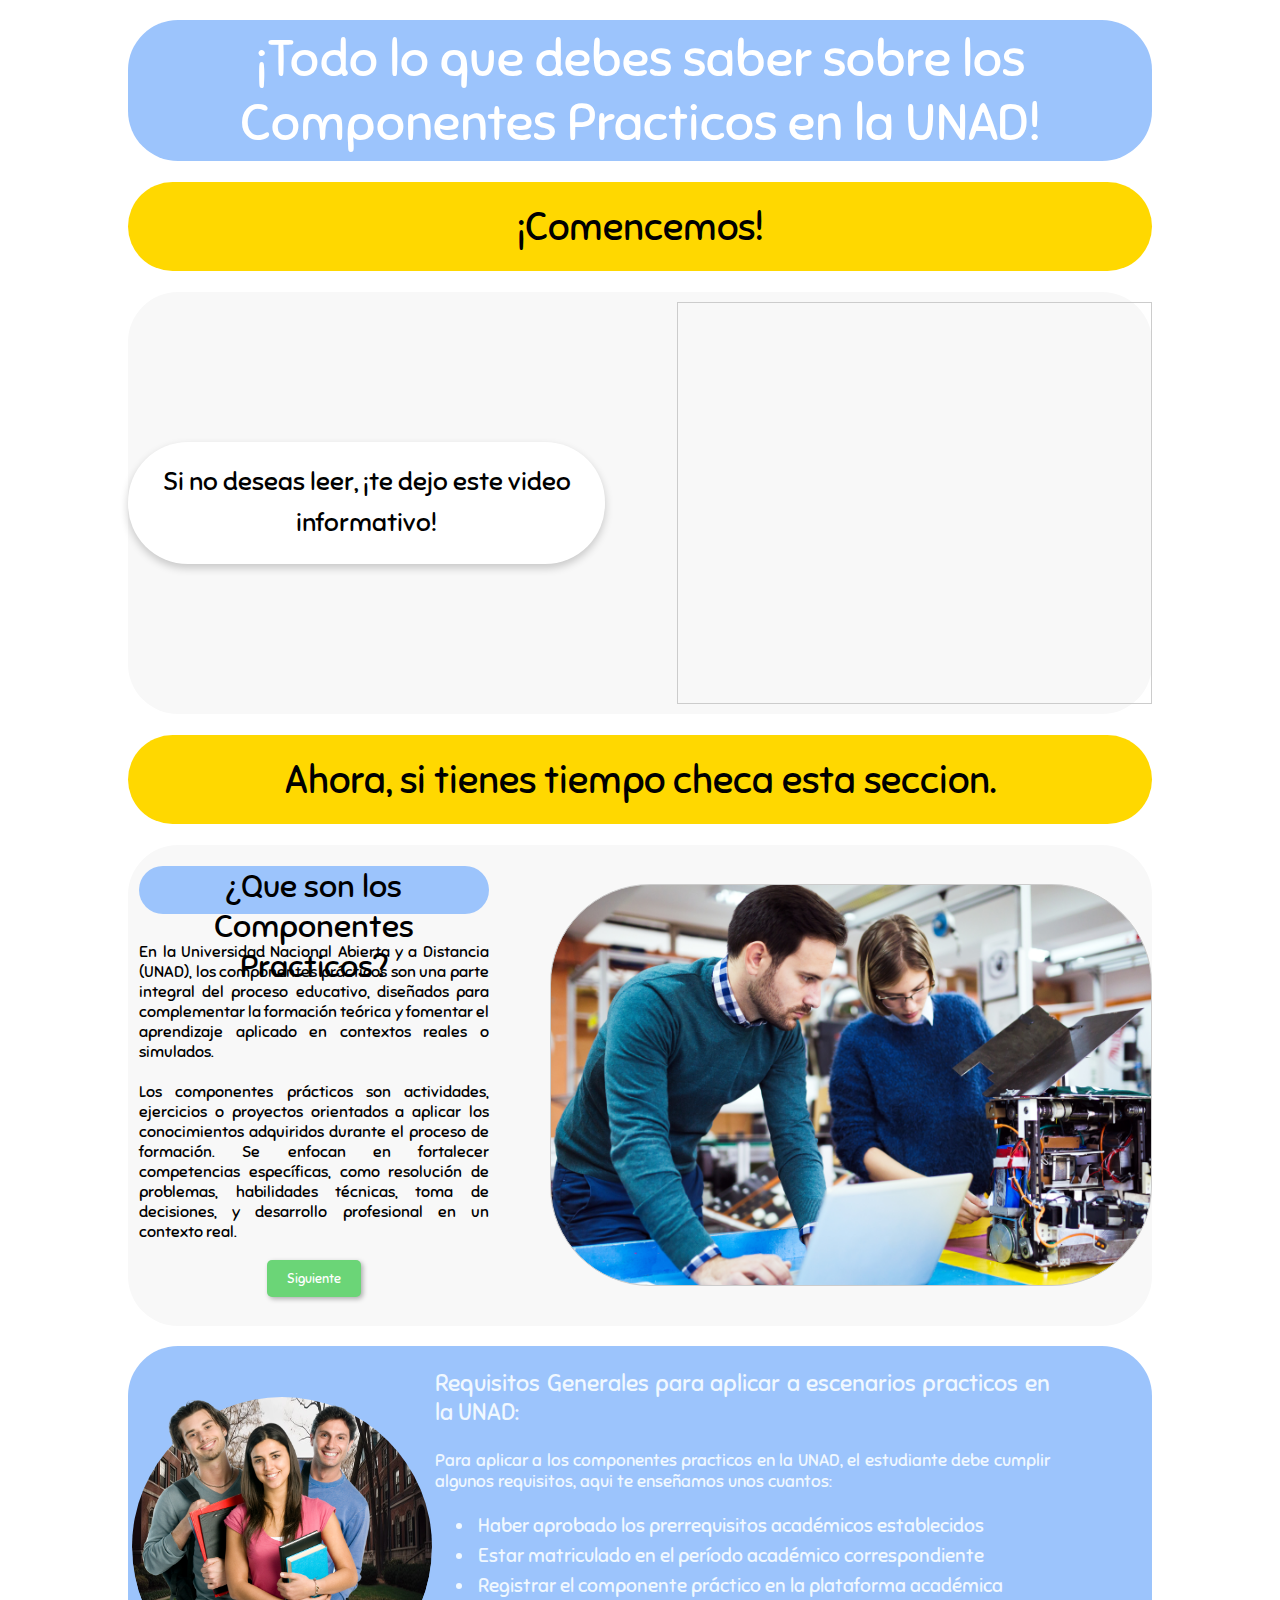
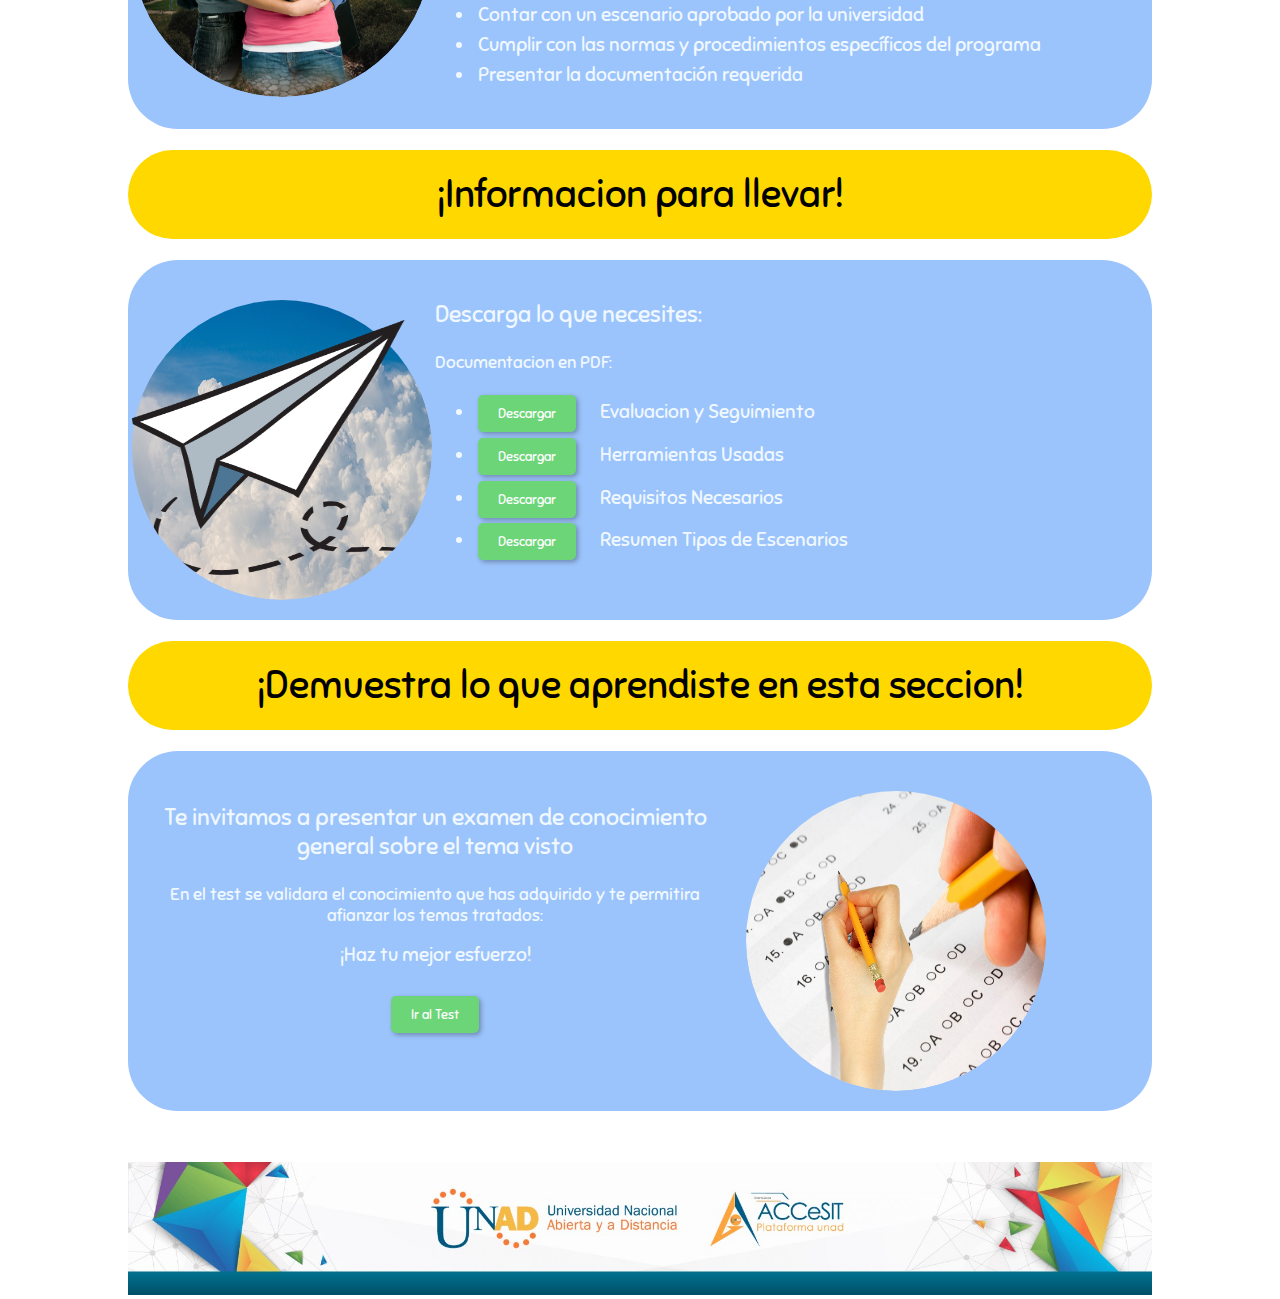
==== paginas/componentePractico.html @ 8eeaeb18 "update" ====
<!DOCTYPE html>


<html xmlns="http://www.w3.org/1999/xhtml">

<head runat="server">

    <style>
        @import url('https://fonts.googleapis.com/css2?family=Capriola&family=DynaPuff:wght@400..700&family=Lexend:wght@100..900&family=Sniglet:wght@400;800&family=Viga&display=swap');
    </style>

    <meta http-equiv="Content-Type" content="text/html; charset=utf-8" />
    <title>Opciones de Grado</title>

    <link rel="stylesheet" type="text/css" href="../Estilos/componentePractico.css" />
</head>

<body>
    <form id="form1" runat="server">
        <header class="head">
            ¡Todo lo que debes saber sobre los Componentes Practicos en la UNAD!
        </header>

        <div class="subtitulo">
            ¡Comencemos!
        </div>

        <div class="contenedor1">
            <div class="c1">
                Si no deseas leer, ¡te dejo este video informativo!
            </div>

            <div class="videoContainer" style="width: 600px; height: 400px; border: 1px solid #ccc;">
                <iframe width="100%" height="100%" src="https://www.youtube.com/embed/SZ72hbDTguQ?si=CK8Zy-wBkMZQLfyg"
                    frameborder="0"
                    allow="accelerometer; autoplay; clipboard-write; encrypted-media; gyroscope; picture-in-picture"
                    allowfullscreen></iframe>

            </div>


        </div>

        <div class="subtitulo">
            Ahora, si tienes tiempo checa esta seccion.

        </div>

        <div class="contenedor2">
            <div class="contenedorMultiview">
                <div class="multiview">

                    <div class="view" ID="View1" runat="server">
                        <div class="tituloParrafo">
                            ¿Que son los Componentes Practicos?
                        </div>
                        <p class="parrafo">
                            En la Universidad Nacional Abierta y a Distancia (UNAD), los componentes prácticos son
                            una parte integral del proceso educativo, diseñados para complementar la formación teórica
                            y fomentar el aprendizaje aplicado en contextos reales o simulados.
                            <br />
                            <br />
                            Los componentes prácticos son actividades, ejercicios o proyectos orientados a aplicar los
                            conocimientos adquiridos durante el proceso de formación. Se enfocan en fortalecer
                            competencias
                            específicas, como resolución de problemas, habilidades técnicas, toma de decisiones, y
                            desarrollo
                            profesional en un contexto real.
                        </p>

                        <div class="contenedorBoton">
                            <button class="boton" type="button" onclick="vista(1)">Siguiente</button>
                        </div>
                    </div>

                    <div class="view" ID="View2" runat="server">
                        <div class="tituloParrafo">
                            Tipos de Escenarios

                        </div>
                        <div class="parrafo">
                            Practicas Profesionales:
                            <br /><br />
                            Las prácticas profesionales son una de las opciones más comunes en la UNAD y permiten a los
                            estudiantes aplicar lo aprendido en un entorno laboral real. Estas prácticas suelen ser
                            parte
                            de la última fase del proceso formativo y pueden realizarse en instituciones, empresas u
                            organizaciones vinculadas con el campo de estudio del estudiante.
                            <br /><br />
                            Caracteristicas:
                            <br /><br />
                            <ul>
                                <li>Realización de tareas que corresponden a la profesión del estudiante.</li>
                                <li>Supervisión por parte de un tutor académico y un tutor en el lugar de práctica.</li>
                                <li>Presentación de informes, proyectos o resultados relacionados con la práctica.</li>
                                <li>Generalmente, son remuneradas, aunque no es obligatorio.</li>
                            </ul>

                        </div>

                        <div class="contenedorBoton">
                            <button class="boton" type="button" onclick="vista(0)">Anterior</button>
                            &nbsp;&nbsp;&nbsp;
                            <button class="boton" type="button" onclick="vista(2)">Siguiente</button>

                        </div>

                    </div>

                    <div class="view" ID="View3" runat="server">
                        <div class="tituloParrafo">
                            Tipos de Escenarios
                        </div>
                        <div class="parrafo">
                            Practicas Academicas:
                            <br /><br />
                            Las prácticas académicas son actividades que complementan la formación teórica y se realizan
                            dentro de los
                            programas de estudio, dentro de un aula o entorno académico. Están orientadas a consolidar
                            las competencias
                            y conocimientos adquiridos en los cursos previos.
                            <br /><br />
                            Caracteristicas:

                            <ul>
                                <li>Trabajo en equipo o de manera individual.</li>
                                <li>Desarrollo de proyectos o actividades en laboratorio o en entornos simulados.</li>
                                <li>Supervisión por parte de docentes o tutores.</li>

                            </ul>
                            <br />


                            Puede ser presencial o en línea, dependiendo de la naturaleza de la actividad.
                        </div>

                        <div class="contenedorBoton">
                            <button class="boton" type="button" onclick="vista(1)">Anterior</button>
                            &nbsp;&nbsp;&nbsp;
                            <button class="boton" type="button" onclick="vista(3)">Siguiente</button>

                        </div>

                    </div>

                    <div class="view" ID="View4" runat="server">
                        <div class="tituloParrafo">
                            Tipos de Escenarios
                        </div>
                        <div class="parrafo">
                            Proyectos Aplicados:
                            <br /><br />
                            Los proyectos aplicados se centran en la solución de problemas reales a través de la
                            creación de
                            productos o servicios. A menudo, están vinculados con empresas o comunidades, y pueden estar
                            relacionados con la innovación tecnológica, el desarrollo social o ambiental, entre otros.
                            <br />
                            <br />
                            Caracteristicas:
                            <ul>
                                <li>Proyectos en los que el estudiante aplica todos los conocimientos adquiridos en su
                                    carrera para resolver un desafío práctico.</li>
                                <li>Pueden implicar trabajo en grupos, participación en proyectos interdisciplinares y
                                    colaboración con diferentes sectores.</li>
                                <li>Los estudiantes deben generar un informe final o presentación con los resultados.
                                </li>
                            </ul>

                            Aplica modalidad mixta, trabajo de campo o virtual. Dependiendo del modelo y naturaleza del
                            proyecto.

                        </div>

                        <div class="contenedorBoton">
                            <button class="boton" type="button" onclick="vista(2)">Anterior</button>
                            &nbsp;&nbsp;&nbsp;
                            <button class="boton" type="button" onclick="vista(4)">Siguiente</button>

                        </div>

                    </div>

                    <div class="view" ID="View5" runat="server">
                        <div class="tituloParrafo">
                            Tipos de Escenarios

                        </div>
                        <div class="parrafo">
                            Practicas Comunitarias:
                            <br /><br />
                            Estas prácticas son fundamentales en programas orientados a la responsabilidad social y el
                            trabajo
                            con comunidades vulnerables o en contextos específicos. Los estudiantes se vinculan a
                            proyectos
                            sociales donde pueden aplicar sus conocimientos para contribuir al desarrollo de la
                            comunidad.
                            <br /><br />
                            Caracteristicas:
                            <ul>
                                <li>Trabajo directo con la comunidad para resolver problemas locales o sociales.</li>
                                <li>Desarrollo de proyectos enfocados en la educación, la salud, el bienestar social, la
                                    sostenibilidad, entre otros.</li>
                                <li>Evaluación del impacto social generado por los proyectos.</li>
                            </ul>

                            Predomina la modalidad presencial, pero también puede tener componentes a distancia.

                        </div>
                        <div class="contenedorBoton">
                            <button class="boton" type="button" onclick="vista(3)">Anterior</button>
                            &nbsp;&nbsp;&nbsp;
                            <button class="boton" type="button" onclick="vista(5)">Siguiente</button>

                        </div>

                    </div>

                    <div class="view" ID="View6" runat="server">
                        <div class="tituloParrafo">
                            Tipos de Escenarios

                        </div>
                        <div class="parrafo">
                            Laboratorios Virtuales
                            <br /><br />
                            Los laboratorios virtuales permiten a los estudiantes experimentar con herramientas y
                            simuladores
                            en un entorno digital. Son especialmente útiles en programas de ciencias, ingeniería y
                            tecnología.
                            <br /><br />
                            Caracteristicas:
                            <ul>
                                <li>Los estudiantes interactúan con software especializado que simula un laboratorio
                                    físico o experimentos reales.</li>
                                <li>Pueden realizarse experimentos de física, química, biología, matemáticas, entre
                                    otros, sin la necesidad de laboratorios tradicionales.</li>
                                <li>Permiten la retroalimentación instantánea y el trabajo a distancia.</li>

                            </ul>

                            La modalidad de este escenario, es totalmente en línea, utilizando plataformas de simulación
                            de laboratorio.

                        </div>
                        <div class="contenedorBoton">
                            <button class="boton" type="button" onclick="vista(4)">Anterior</button>
                            &nbsp;&nbsp;&nbsp;
                            <button class="boton" type="button" onclick="vista(6)">Siguiente</button>

                        </div>

                    </div>

                    <div class="view" ID="View7" runat="server">
                        <div class="tituloParrafo">
                            Tipos de Escenarios

                        </div>
                        <div class="parrafo">
                            Investigacion Aplicada:
                            <br /><br />
                            Este componente práctico está orientado a la realización de investigaciones aplicadas que
                            contribuyan a resolver
                            problemas específicos del sector productivo, académico o social. Los estudiantes se vinculan
                            a proyectos de investigación
                            que implican el análisis de datos, el diseño de experimentos y la implementación de
                            soluciones innovadoras.
                            <br /><br />
                            Caracteristicas:
                            <ul>
                                <li>Los estudiantes son guiados por tutores en la definición de objetivos, desarrollo y
                                    análisis de la investigación.</li>
                                <li>A menudo, las investigaciones se realizan en colaboración con empresas o
                                    instituciones públicas.</li>
                                <li>La investigación puede resultar en publicaciones científicas, informes técnicos o
                                    productos innovadores.</li>

                            </ul>

                            Su modalidad es mixta, combinando trabajo de campo, laboratorio y escritura de informes.

                        </div>
                        <div class="contenedorBoton">
                            <button class="boton" type="button" onclick="vista(5)">Anterior</button>

                        </div>

                    </div>





                </div>


            </div>


            <div class="contenedorImagen">
                <div class="imagen">
                </div>
            </div>

        </div>

        <div class="contenedor3">
            <div class="contenedorCentral">
                <div class="subContenedor">
                    <img class="fondo" src="../Assets/images/universidad.jpg" alt="">
                    <img class="persona" src="../Assets/images/personaPracticante.png" alt="">
                </div>
            </div>

            <div>
                <p style="font-size: 1.8vw">
                    Requisitos Generales para aplicar a escenarios practicos en la UNAD:



                <p style="font-size: 1.3vw">
                    Para aplicar a los componentes practicos en la UNAD, el estudiante debe cumplir algunos requisitos,
                    aqui te enseñamos unos cuantos:
                    <br />
                <ul>
                    <li>Haber aprobado los prerrequisitos académicos establecidos</li>
                    <li>Estar matriculado en el período académico correspondiente</li>
                    <li>Registrar el componente práctico en la plataforma académica</li>
                    <li>Contar con un escenario aprobado por la universidad</li>
                    <li>Cumplir con las normas y procedimientos específicos del programa</li>
                    <li>Presentar la documentación requerida</li>


                </ul>




                </p>

            </div>


        </div>

        <div class="subtitulo">
            ¡Informacion para llevar!
        </div>

        <div class="contenedor3">
            <div class="contenedorCentral">
                <div class="subContenedor">
                    <img class="fondo" src="../Assets/images/nubes.jpg" alt="">
                    <img class="avion" src="../Assets/images/avionPapel.png" alt="" style="height: 280px">
                </div>
            </div>

            <div>
                <p style="font-size: 1.8vw">
                    Descarga lo que necesites:

                </p>

                <p style="font-size: 1.3vw">
                    Documentacion en PDF:
                    <br />
                <ul>
                    <li><button class="boton" type="button" onclick="descargarPDF(1)">Descargar</button>
                        &nbsp;&nbsp;&nbsp;&nbsp;&nbsp;Evaluacion y Seguimiento</li>
                    <li><button class="boton" type="button" onclick="descargarPDF(2)">Descargar</button>
                        &nbsp;&nbsp;&nbsp;&nbsp;&nbsp;Herramientas Usadas</li>
                    <li><button class="boton" type="button" onclick="descargarPDF(3)">Descargar</button>
                        &nbsp;&nbsp;&nbsp;&nbsp;&nbsp;Requisitos Necesarios</li>
                    <li><button class="boton" type="button" onclick="descargarPDF(4)">Descargar</button>
                        &nbsp;&nbsp;&nbsp;&nbsp;&nbsp;Resumen Tipos de Escenarios</li>
                </ul>
                </p>
            </div>

        </div>

        <div class="subtitulo">
            ¡Demuestra lo que aprendiste en esta seccion!
        </div>

        <div class="contenedor4">
            <div class="contenedorExtra">
                <p style="font-size: 1.8vw">
                    Te invitamos a presentar un examen de conocimiento general sobre el tema visto

                </p>

                <p style="font-size: 1.3vw">
                    En el test se validara el conocimiento que has adquirido y te permitira afianzar los temas tratados:

                </p>

                <div>
                    ¡Haz tu mejor esfuerzo!

                </div>

                <div class="contenedorBoton">
                    <button class="boton" type="button" onclick="next()">Ir al Test</button>

                </div>

            </div>

            <div class="contenedorCentral">
                <div class="subContenedor">
                    <img class="fondo" src="../Assets/images/test.jpg" alt="">
                    <img class="persona" src="../Assets/images/mano.png" alt="" style="height: 300px">
                </div>

            </div>

        </div>



        <footer>
            <div class="banner">
                <img class="Banner" src="../Assets/images/banner UNAD.jpg" />

            </div>

        </footer>
    </form>
</body>

<script src="../js/componentePractico.js"></script>

</html>
---- Estilos/componentePractico.css ----
body {
    margin: 0 10% 0 10%;
}

.view {
    display: none;
}




.head {
    background-color: #9cc4fc;
    font-family: "Sniglet", system-ui;
    font-weight: 400;
    font-style: normal;
    color: #ffffff;
    text-align: center;
    font-size: 4vw;
    height: 11vw;
    margin: 2% 0 2% 0;
    align-content: center;
    border-radius: 50px;
    padding: 0 2% 0 2%;
}

.subtitulo {
    margin: 2% 0 2% 0;
    font-family: "Sniglet", system-ui;
    font-weight: 400;
    color: #000000;
    text-align: center;
    font-size: 3vw;
    height: 7vw;
    /*margin: 20px;*/
    align-content: center;
    background-color: #ffd800;
    border-radius: 50px;
}

.contenedor1 {
    font-family: "Sniglet", system-ui;
    font-weight: 400;
    color: #000000;
    font-size: 2vw;
    margin: 2% 0 2% 0;
    display: flex;
    justify-content: center;
    align-items: center;
    gap: 7%;
    background-color: #f8f8f8;
    border-radius: 50px;
    padding: 1% 0 1% 0;
}


.Banner {
    width: 100%;
    padding: 5% 0 0 0;
}

.contenedorImagen {
    display: flex;
    justify-content: center;
    align-items: center;
}

.imagen {
    width: 600px;
    height: 400px;
    background-image: url(../Assets/images/practicas.png);
    background-size: cover;
    background-position: center;
    border: 1px solid #ccc;
    border-radius: 100px;
  
}

.contenedor2 {
    display: grid;
    grid-template-columns: 1fr 1fr;
    gap: 50px;
    margin: 2% 0 2% 0;
    border: hidden;
    ;
    align-items: center;
    border: hidden;
    border-radius: 50px;
    background-color: #f8f8f8;
}

.c1 {
    text-align: center;
    max-width: 650px;
    line-height: 1.6;
    background-color: #fff;
    padding: 20px;
    box-shadow: 0 4px 8px rgba(0, 0, 0, 0.2);
    border-radius: 60px;
    transition: 900ms;
}

    .c1:hover {
        font-size: larger;
        max-width: 850px;
        color: #ffff;
        background-color: #000000;
    }

.tituloParrafo {
    font-family: "Sniglet", system-ui;
    background-color: #9cc4fc;
    text-align: center;
    font-size: 2rem;
    border-radius: 25px;
    height: 3rem;
    margin: 3% 0 8% 0;
}

.parrafo {
    font-family: "Sniglet", system-ui;
    text-align: justify;
    align-content: center;
}

.contenedorBoton {
    text-align: center;
    margin: 5%;
}

.multiview {
    padding: 3%;
}

.contenedor3 {
    /*background-color: aqua;*/
    /*margin: 20px 0 0 0;*/
    display: grid;
    grid-template-columns: 1fr 2fr;
    align-items: center;
    font-family: "Sniglet", system-ui;
    /*color: aliceblue;*/
    /*color: rgb(99, 255, 56);*/
    color: aliceblue;
    font-size: larger;
    text-align: justify;
    /*margin: 0 5% 0 0;*/
    padding: 0 10% 2% 0;
    background-color: #9cc4fc;
    border-radius: 50px
}

.contenedor4 {
    /*background-color: aqua;*/
    /*margin: 20px 0 0 0;*/
    display: grid;
    grid-template-columns: 2fr 1fr;
    align-items: center;
    font-family: "Sniglet", system-ui;
    /*color: aliceblue;*/
    /*color: rgb(99, 255, 56);*/
    color: aliceblue;
    font-size: larger;
    text-align: justify;
    /*margin: 0 5% 0 0;*/
    padding: 0 10% 2% 0;
    background-color: #9cc4fc;
    border-radius: 50px
}

.contenedorExtra {
    display: block;
    text-align: center;
    margin: 3%;
}

.contenedorCentral {
    text-align: right;
    justify-self: center;
}

.subContenedor {
    width: 300px;
    height: 340px;
    text-align: center;
    border-radius: 0 0 100vw 100vw;
    overflow: hidden;
    position: relative;
    transition: 250ms ease;
    /*background-color: blue;*/
}

.fondo {
    width: 300px;
    height: 300px;
    z-index: 1;
    border-radius: 50%;
    position: absolute;
    bottom: 0;
    left: 0;
    overflow: hidden;
}

.persona {
    z-index: 4;
    position: absolute;
    width: 250px;
    bottom: 0;
    left: 0;
    transition: 250ms ease;
}

.subContenedor:hover {
    transform: scale(1.25);
}

.persona:hover {
    transform: scale(1.22);
}

li {
    padding: 0.5%;
}

.boton {
    background-color: #6bd577;
    padding: 10px 20px;
    color: white;
    border: none;
    border-radius: 5px;
    box-shadow: 2px 2px 5px rgba(0, 0, 0, 0.3);
    cursor: pointer;
    font-family: "Sniglet", system-ui;
    width: auto;
    transition: 200ms ease-in-out;
}

    .boton:hover {
        box-shadow: 4px 4px 10px rgba(0, 0, 0, 0.5);
        transform: scale(1.2);
    }


.avion {
    z-index: 4;
    position: absolute;
    width: 330px;
    bottom: 0;
    left: 0;
    transition: 250ms ease;
}

    .avion:hover {
        transform: scale(1.22);
        transform: translateX(30px);
    }

.fondoTest {
    width: 300px;
    height: 300px;
    z-index: 1;
    border-radius: 50%;
    position: absolute;
    bottom: 0;
    left: 0;
    overflow: hidden;
}

.personaTest {
    z-index: 4;
    position: absolute;
    width: 330px;
    bottom: 0;
    left: 0;
    transition: 250ms ease;
}

    .personaTest:hover {
        transform: scale(1.22);
    }

.contenedorBoton {
    text-align: center;
    margin: 5%;
}
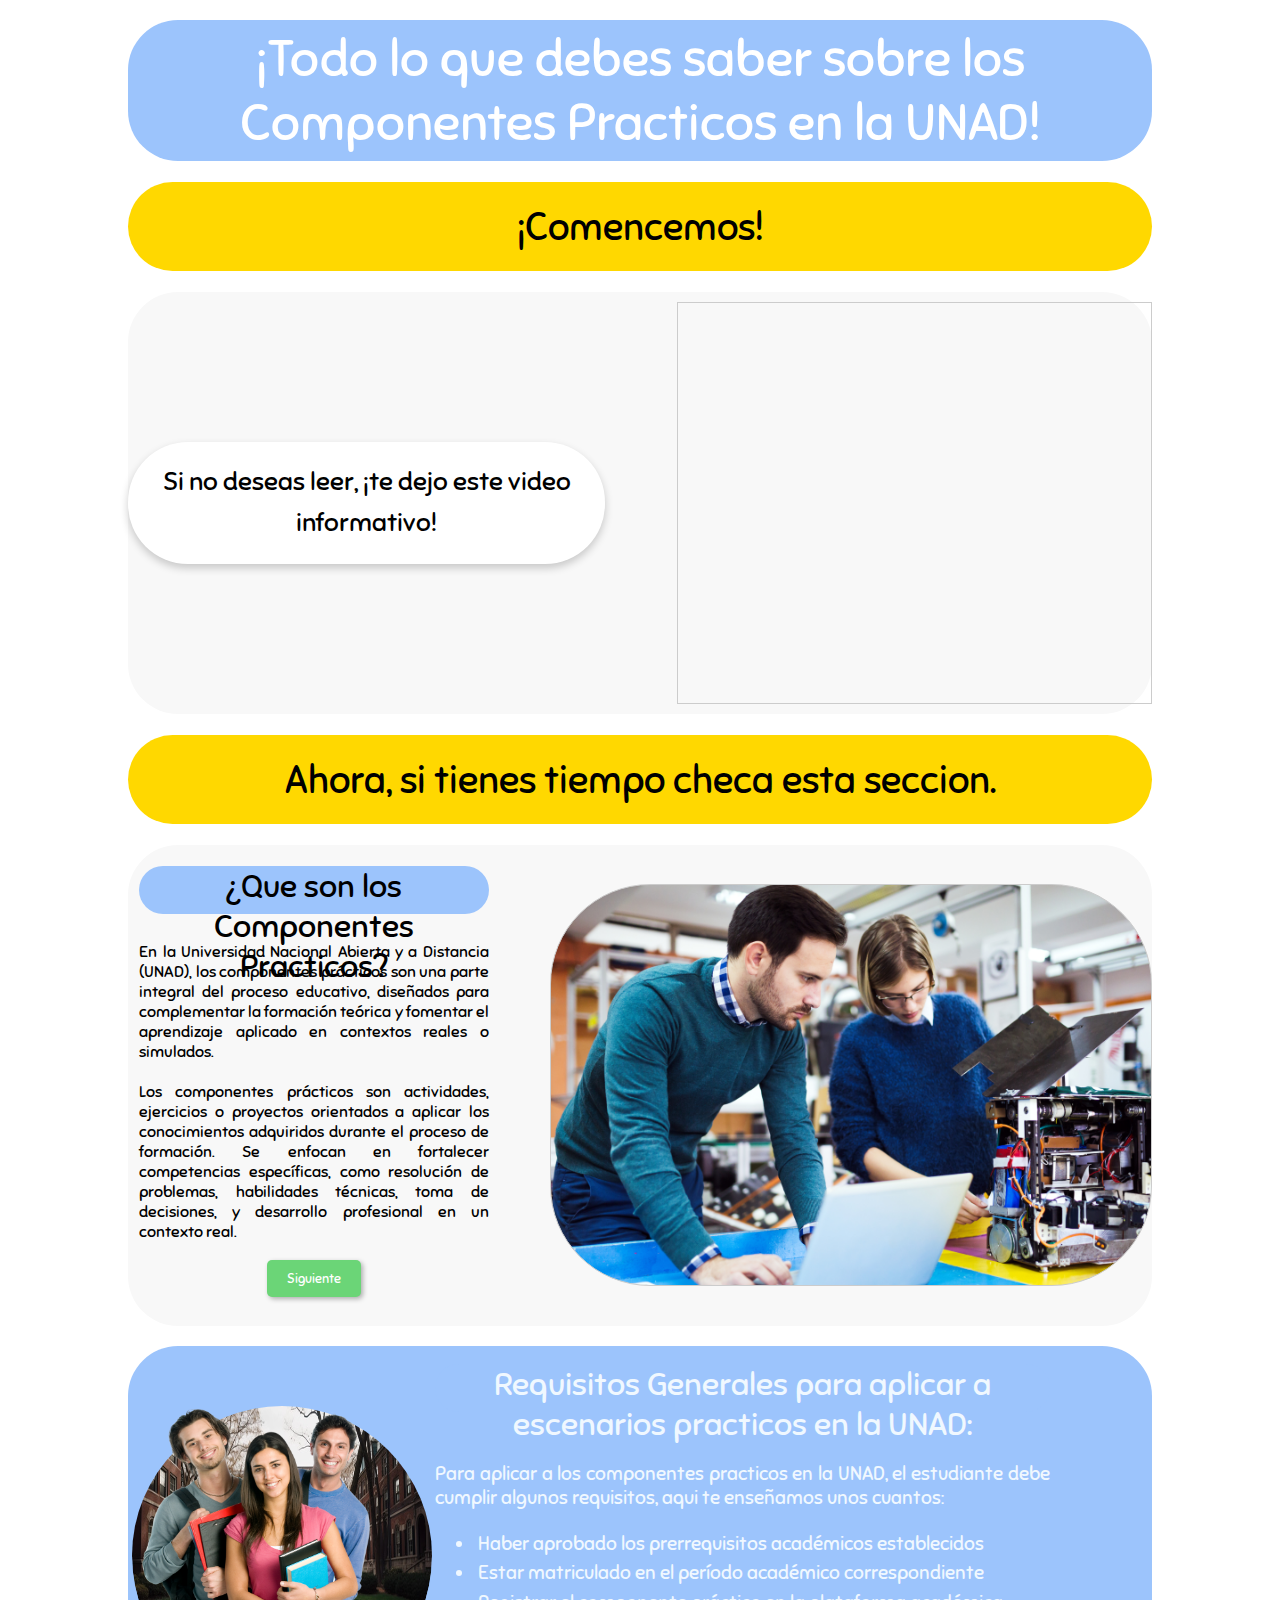
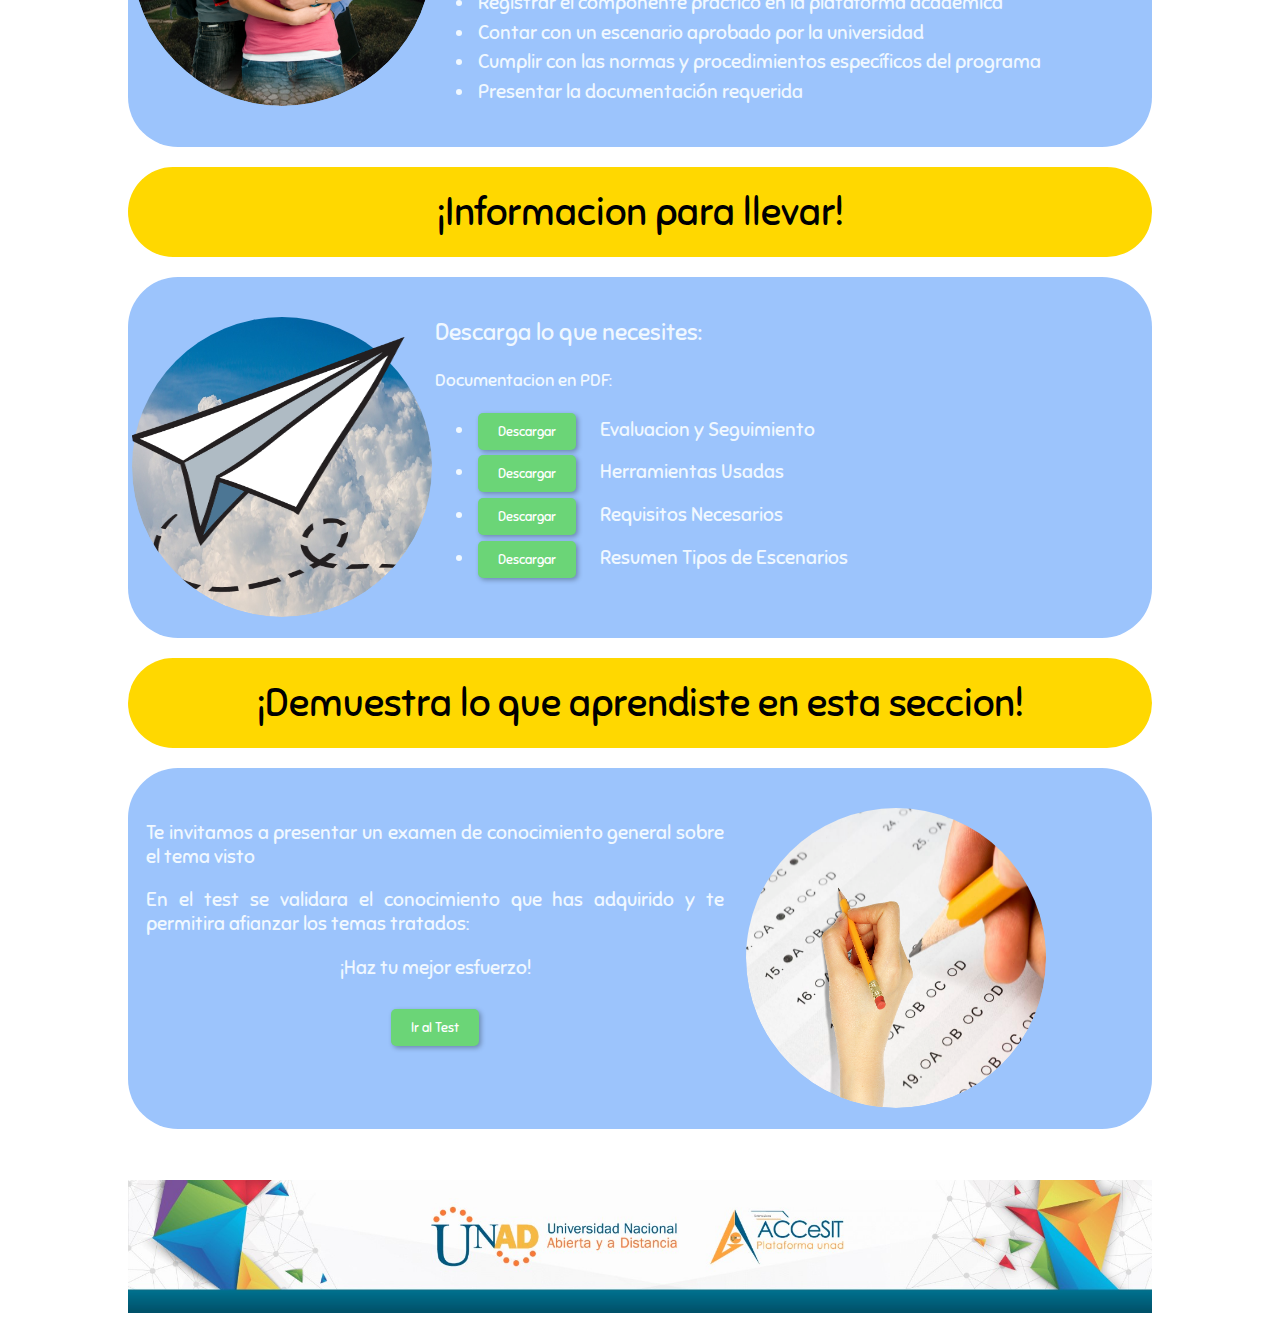
==== commit 3122c069: "update" ====
--- a/paginas/componentePractico.html
+++ b/paginas/componentePractico.html
@@ -10,6 +10,7 @@
     </style>
 
     <meta http-equiv="Content-Type" content="text/html; charset=utf-8" />
+    <meta name="viewport" content="width=device-width" http-equiv="Content-Type" content="text/html; charset=utf-8" />
     <title>Opciones de Grado</title>
 
     <link rel="stylesheet" type="text/css" href="../Estilos/componentePractico.css" />
@@ -313,12 +314,12 @@
             </div>
 
             <div>
-                <p style="font-size: 1.8vw">
+                <p class="tituloParrafo">
                     Requisitos Generales para aplicar a escenarios practicos en la UNAD:
 
 
 
-                <p style="font-size: 1.3vw">
+                <p class="parrafo">
                     Para aplicar a los componentes practicos en la UNAD, el estudiante debe cumplir algunos requisitos,
                     aqui te enseñamos unos cuantos:
                     <br />
@@ -385,12 +386,12 @@
 
         <div class="contenedor4">
             <div class="contenedorExtra">
-                <p style="font-size: 1.8vw">
+                <p class="parrafo">
                     Te invitamos a presentar un examen de conocimiento general sobre el tema visto
 
                 </p>
 
-                <p style="font-size: 1.3vw">
+                <p class="parrafo">
                     En el test se validara el conocimiento que has adquirido y te permitira afianzar los temas tratados:
 
                 </p>
--- a/Estilos/componentePractico.css
+++ b/Estilos/componentePractico.css
@@ -283,3 +283,74 @@
     text-align: center;
     margin: 5%;
 }
+
+
+@media (max-width: 576px){
+
+    .c1 {
+        display: none;
+    }
+
+    .contenedor2 {
+        display: none;
+    }
+
+    .head {
+        border-radius: 10px;
+    }
+
+    .contenedor3 {
+        border-radius: 10px;
+        display: grid;
+        grid-template-columns: 1fr;
+        padding: 20px;
+    }
+
+    .subContenedor {
+        display: none;
+    }
+
+    li {
+        font-size: 2vw;
+    }
+
+    .contenedor4 {
+        display: grid;
+        grid-template-columns: 1fr;
+        place-items: center;
+        border-radius: 10px;
+        padding: 0 10px 0 10px;
+    }
+
+    .tituloParrafo {
+        font-size: 4vw;
+    }
+
+    .tituloParrafo2 {
+        font-size: 2.5vw;
+    }
+
+    .contenedor1 {
+        display: grid;
+        place-items: center;
+        height: 250px;
+        border-radius: 10px;
+    }
+
+    .videoContainer {
+        max-width: 50%;
+        max-height: 50%;
+        transform: translateY(-75px);
+    }
+
+    .parrafo {
+        font-size: 2vw;
+    }
+
+    .boton {
+        font-size: 2vw;
+        padding: 5px;
+    }
+
+
+}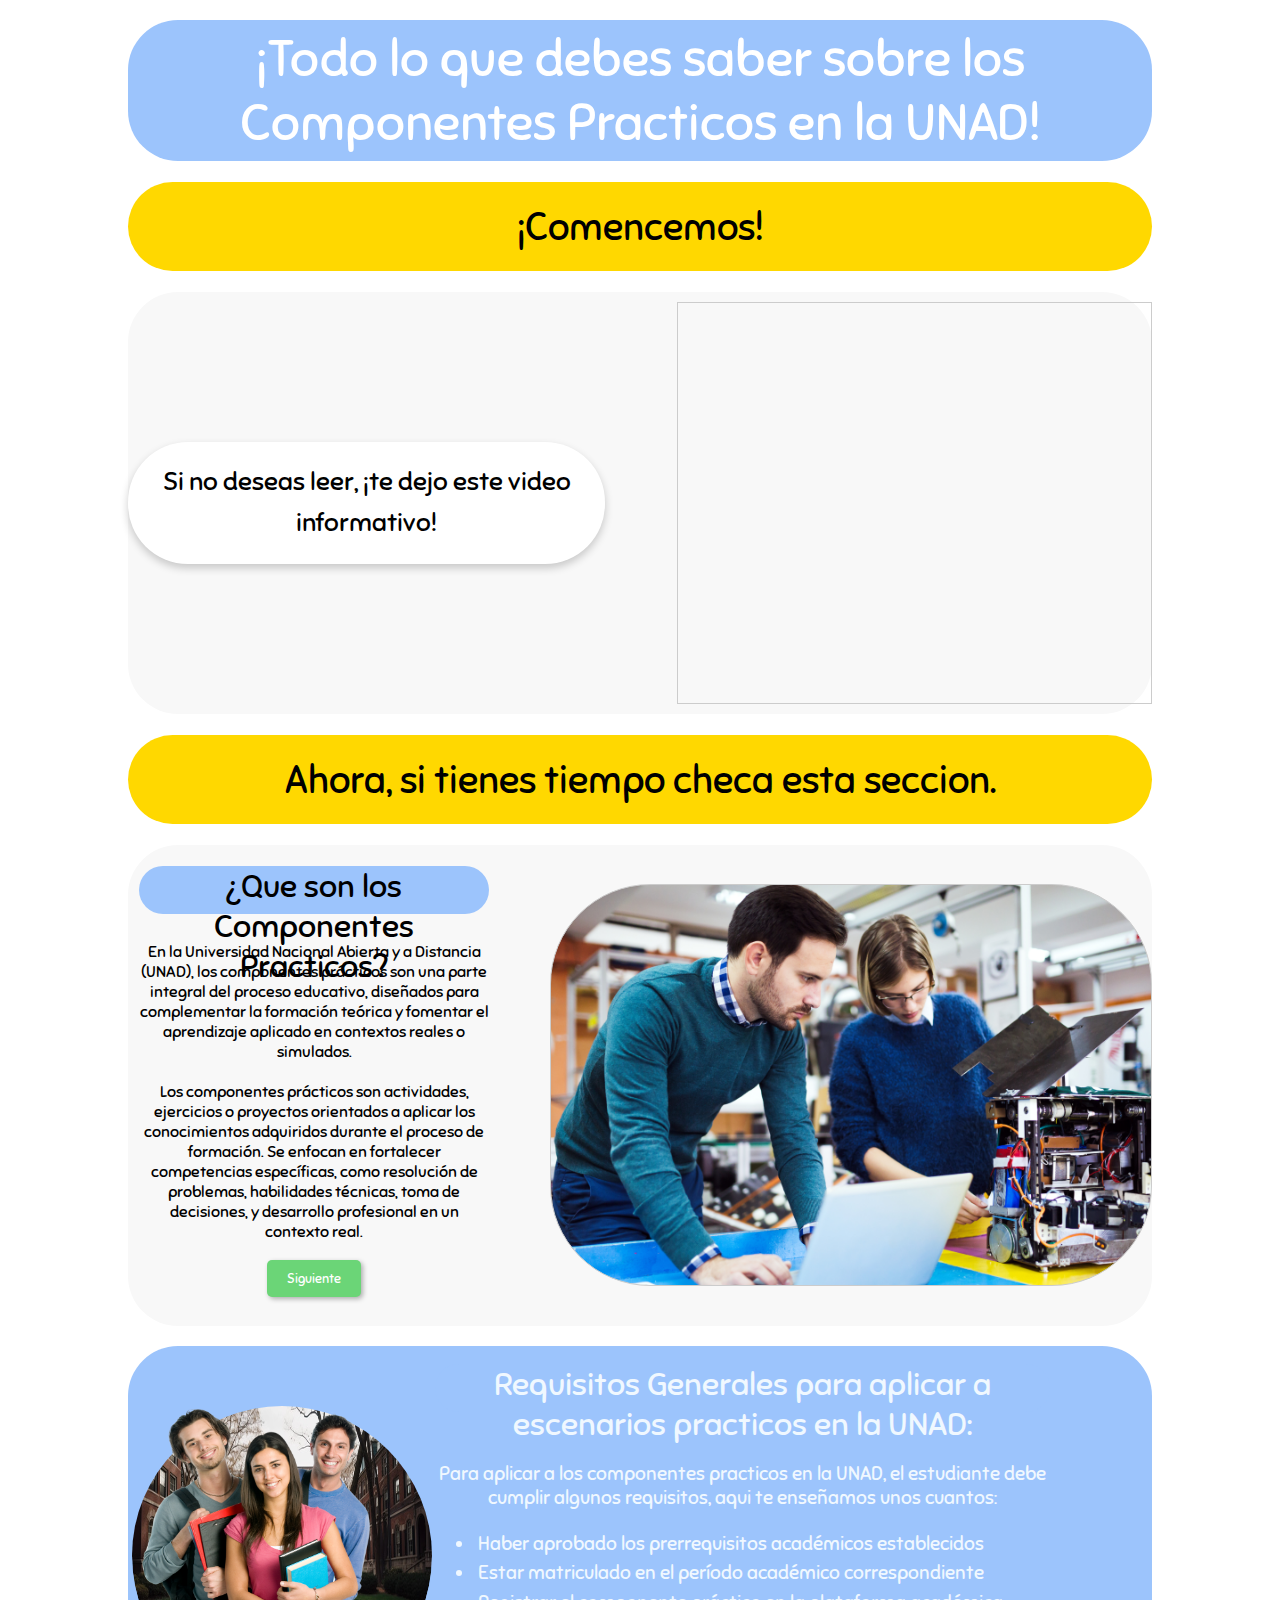
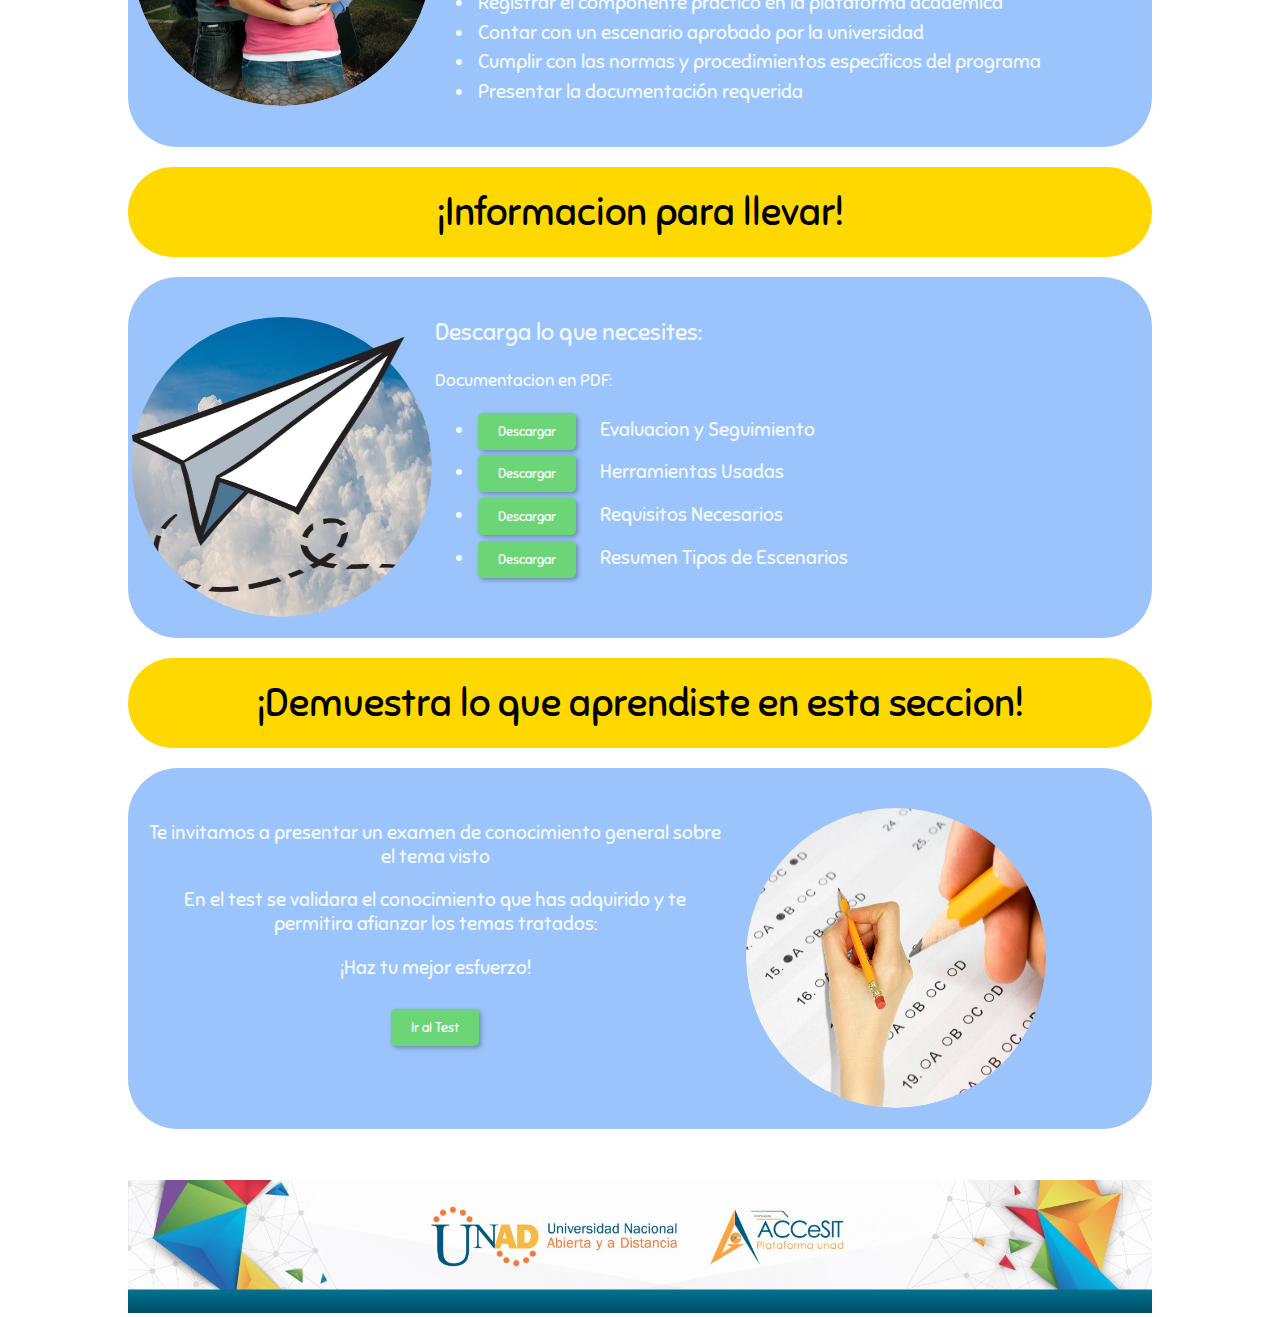
==== commit 73ba73f4: "update" ====
--- a/paginas/componentePractico.html
+++ b/paginas/componentePractico.html
@@ -11,7 +11,7 @@
 
     <meta http-equiv="Content-Type" content="text/html; charset=utf-8" />
     <meta name="viewport" content="width=device-width" http-equiv="Content-Type" content="text/html; charset=utf-8" />
-    <title>Opciones de Grado</title>
+    <title>Componentes Practicos UNAD</title>
 
     <link rel="stylesheet" type="text/css" href="../Estilos/componentePractico.css" />
 </head>
--- a/Estilos/componentePractico.css
+++ b/Estilos/componentePractico.css
@@ -119,8 +119,9 @@
 
 .parrafo {
     font-family: "Sniglet", system-ui;
-    text-align: justify;
+    text-align: center;
     align-content: center;
+    
 }
 
 .contenedorBoton {
@@ -292,7 +293,23 @@
     }
 
     .contenedor2 {
+        gap: 0%;
+        display: grid;
+        grid-template-columns: 1fr 0fr;
+        place-items: center;
+        border-radius: 10px;
+        padding: 10px;
+        
+    }
+
+    .imagen {
         display: none;
+    }
+
+    .tituloParrafo {
+        font-size: 5vw;
+        align-content: center;
+        max-height: 7vw;
     }
 
     .head {
